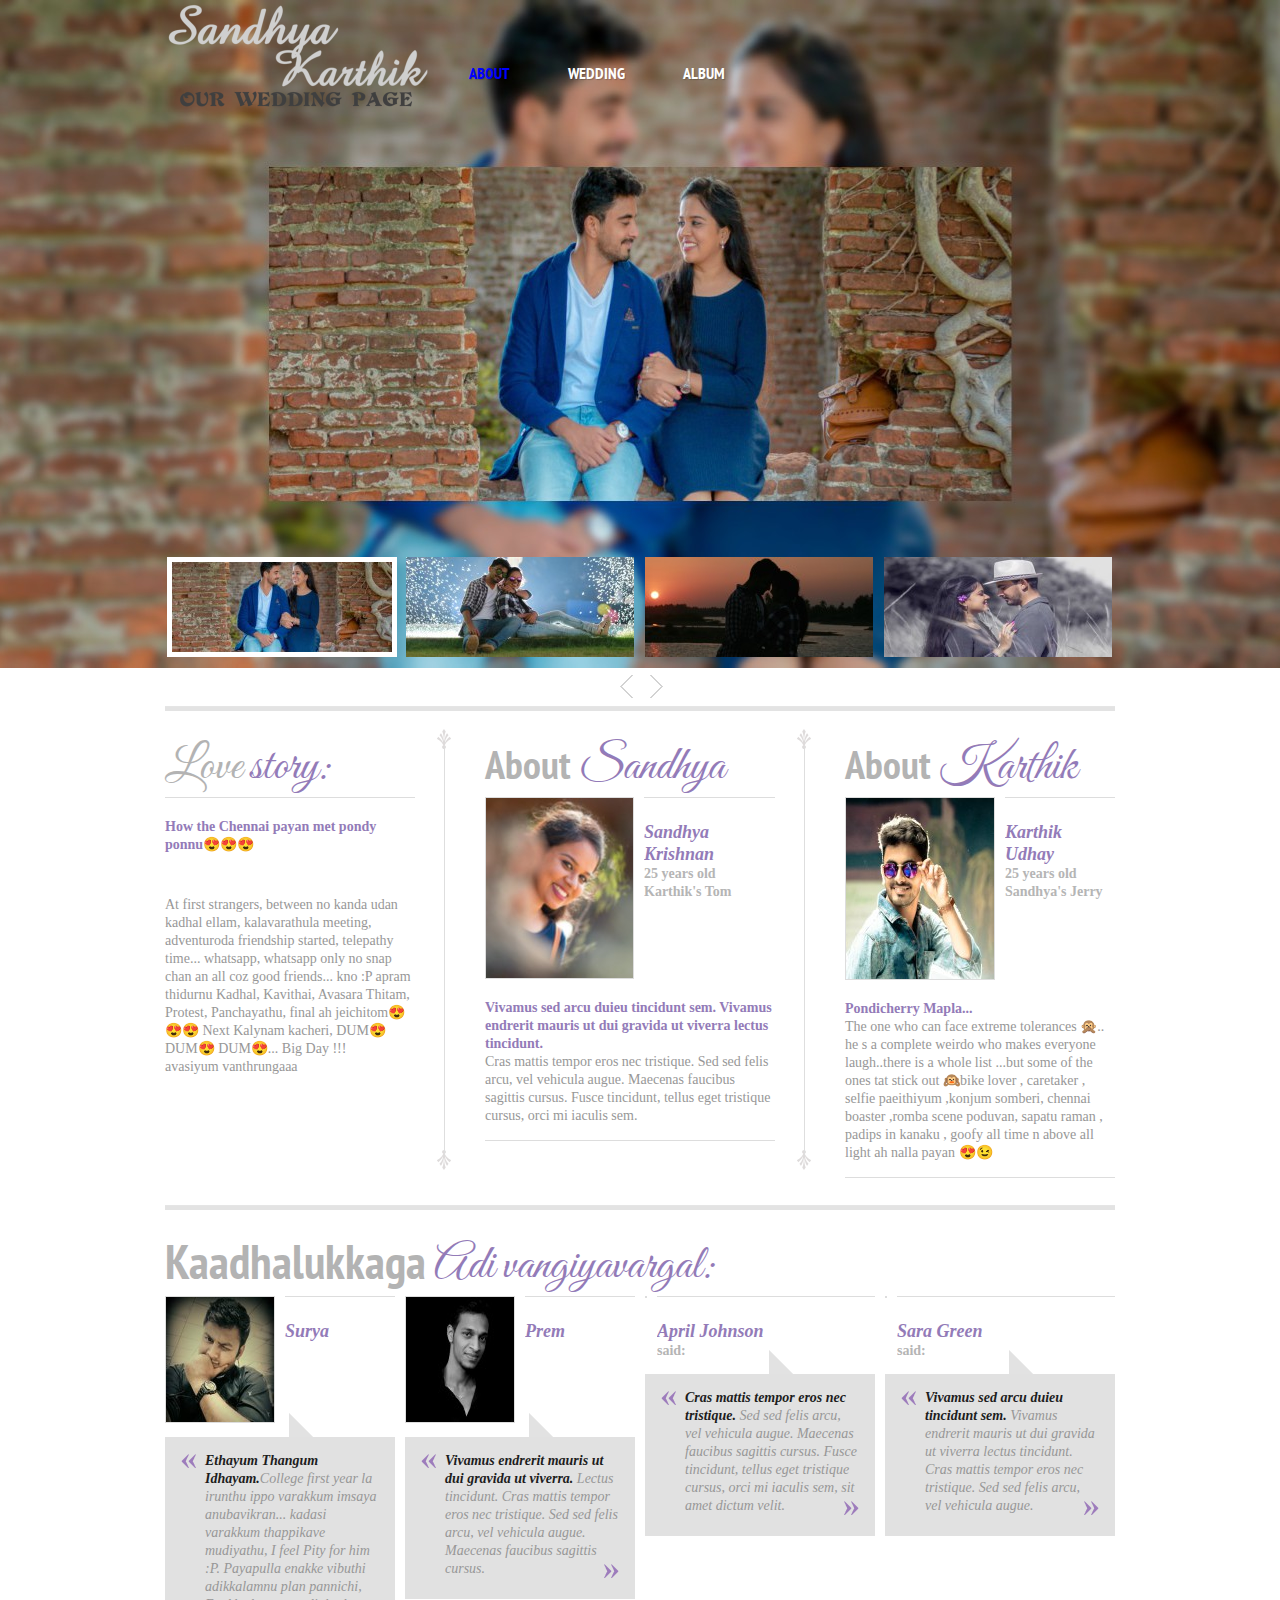
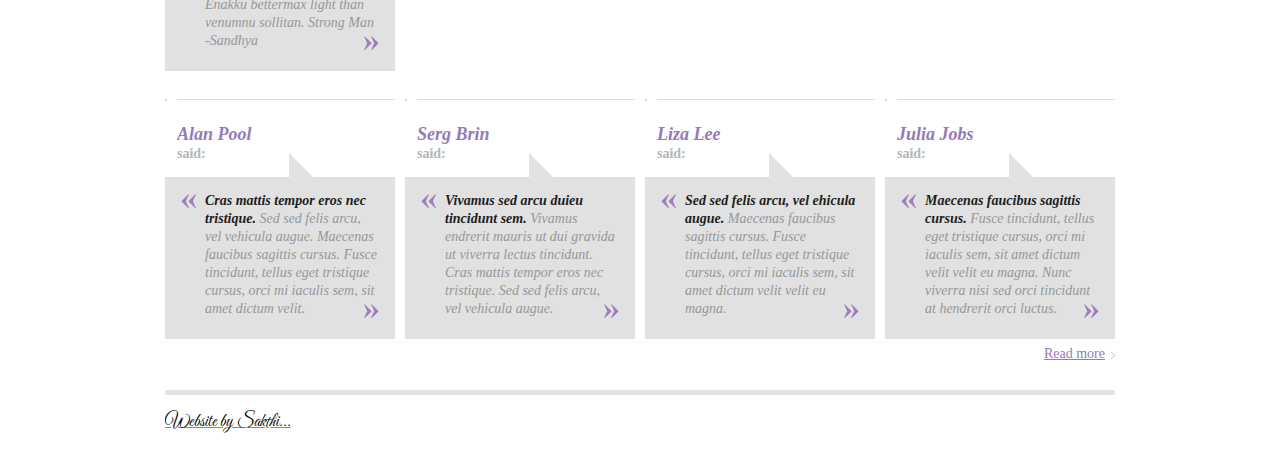
==== index.html @ d84c5e13 "lets begin for lovely fun" ====
<!DOCTYPE html>
<html lang="en">
<head>
<title>Karthik&amp;Sandhya</title>
<meta charset="utf-8">
<link rel="stylesheet" type="text/css" media="screen" href="css/reset.css">
<link rel="stylesheet" type="text/css" media="screen" href="css/grid_24.css">
<link rel="stylesheet" type="text/css" media="screen" href="css/style.css">
<link rel="stylesheet" type="text/css" media="screen" href="css/slider.css">
<link href='http://fonts.googleapis.com/css?family=PT+Sans+Narrow:400,700' rel='stylesheet' type='text/css'>
<link href='http://fonts.googleapis.com/css?family=Great+Vibes' rel='stylesheet' type='text/css'>
<script src="js/jquery-1.7.min.js"></script>
<script src="js/jquery.easing.1.3.js"></script>
<script src="js/tms-0.4.1.js"></script>
<script>
$(document).ready(function(){				   	
	$('.slider')._TMS({
		show:0,
		pauseOnHover:true,
		prevBu:'.prev',
		nextBu:'.next',
		playBu:false,
		duration:800,
		preset:'fade',
		pagination:'.pags',
		pagNums:false,
		slideshow:7000,
		numStatus:false,
		banners:false,
		waitBannerAnimation:false,
		progressBar:false
	})		
});

$("#getting-started")
  .countdown("2017/01/01", function(event) {
    $(this).text(
      event.strftime('%D days %H:%M:%S')
    );
});


</script>
<!--[if lt IE 9]>
<script src="js/html5.js"></script>
<link rel="stylesheet" type="text/css" media="screen" href="css/ie.css">
<![endif]-->
</head>
<body>
<header>
  <h1><a href="index.html"><img src="images/logo.png" alt=""></a></h1>
  <nav>
    <ul class="menu">
      <li class="current"><a href="index.html">about</a></li>
      <li><a href="wedding.html">wedding</a></li>
      <li><a href="album.html">album</a></li>
    </ul>
  </nav>
</header>
<div id="slide">
  <div class="slider">
    <ul class="items">
      <li><img src="images/slide-1.jpg" alt=""></li>
      <li><img src="images/slide-2.jpg" alt=""></li>
      <li><img src="images/slide-3.jpg" alt=""></li>
      <li><img src="images/slide-4.jpg" alt=""></li>
    </ul>
  </div>
  <ul class="pags">
    <li><a href="#"><img src="images/slide-1-small.jpg" alt=""><span></span></a></li>
    <li><a href="#"><img src="images/slide-2-small.jpg" alt=""><span></span></a></li>
    <li><a href="#"><img src="images/slide-3-small.jpg" alt=""><span></span></a></li>
    <li><a href="#"><img src="images/slide-4-small.jpg" alt=""><span></span></a></li>
  </ul>
  <a href="#" class="prev">&nbsp;</a><a href="#" class="next">&nbsp;</a> </div>
<!--==============================content================================-->
<section id="content">
  <div class="container_24">
    <div class="grid_7">
      <div class="top-1 right-1">
        <h2 class="h2-border">Love <span>story:</span></h2>
        <p class="text-3 top-4">How the Chennai payan met pondy ponnu😍😍😍</p><br>
<p class="p1 top-2">At first strangers, between no kanda udan kadhal ellam, kalavarathula meeting, adventuroda friendship started, 
telepathy time... whatsapp, whatsapp only no snap chan an all coz good friends... kno :P
apram thidurnu Kadhal, Kavithai, Avasara Thitam, Protest, Panchayathu, final ah jeichitom😍😍😍
Next Kalynam kacheri, DUM😍 DUM😍 DUM😍... Big Day !!!  <br> avasiyum vanthrungaaa</p>
    </div>
    </div>
    <div class="grid_1">
      <div class="line-2">&nbsp;</div>
    </div>
    <div class="grid_8">
      <div class="top-1 right-1">
        <h3><strong>About</strong> Sandhya</h3>
        <div class="box-1"> <img src="images/page1-img1.jpg" alt="" class="img-border img-indent">
          <div class="extra-wrap">
            <p class="text-1">Sandhya Krishnan</p>
            <p class="text-2">25 years old<br>
              Karthik's Tom</p>
          </div>
        </div>
        <p class="text-3 top-4">Vivamus sed arcu duieu tincidunt sem. Vivamus endrerit mauris ut dui gravida ut viverra lectus tincidunt. </p>
        <p class="p-border">Cras mattis tempor eros nec tristique. Sed sed felis arcu, vel vehicula augue. Maecenas faucibus sagittis cursus. Fusce tincidunt, tellus eget tristique cursus, orci mi iaculis sem.</p>
        </div>
    </div>
    <div class="grid_1">
      <div class="line-2">&nbsp;</div>
    </div>
    <div class="grid_7">
      <div class="top-1">
        <h3><strong>About</strong> Karthik</h3>
        <div class="box-1"> <img src="images/page1-img2.jpg" alt="" class="img-border img-indent">
          <div class="extra-wrap">
            <p class="text-1">Karthik Udhay</p>
            <p class="text-2">25 years old<br>
              Sandhya's Jerry</p>
          </div>
        </div>
        <p class="text-3 top-4">Pondicherry Mapla...</p>
        <p class="p-border">The one who can face extreme tolerances  🙊.. he s a complete weirdo who makes everyone laugh..there is a whole list ...but some of the ones tat stick out 🙉bike lover , caretaker , selfie paeithiyum ,konjum somberi, chennai boaster ,romba scene poduvan, sapatu raman , padips in kanaku , goofy all time n above all light ah nalla payan 😍😉</p>
        </div>
    </div>
    <div class="clear"></div>
  </div>
</section>
<section id="content">
  <div class="container_24">
    <div class="grid_24">
      <div class="top-1">
        <h4><strong>Kaadhalukkaga</strong> Adi vangiyavargal:</h4>
        <div class="box-4 wrap">
          <div class="fleft">
            <div class="box-1"> <img src="images/page5-img1.jpg" alt="" class="img-border img-indent">
              <div class="extra-wrap">
                <p class="text-1">Surya</p>
              </div>
            </div>
            <div class="comments-4">
              <div class="comments-corner"></div>
              <div class="comment-1">
                <div class="comment-2">
                  <p class="text-4"><strong class="clr-1">Ethayum Thangum Idhayam.</strong>College first year la irunthu ippo varakkum imsaya anubavikran... kadasi varakkum thappikave mudiyathu, I feel Pity for him :P. Payapulla enakke vibuthi adikkalamnu plan pannichi, Enakku bettermax light than venumnu sollitan. Strong Man<br>-Sandhya</p>
                </div>
              </div>
            </div>
          </div>
          <div class="fleft">
            <div class="box-1"> <img src="images/page5-img2.jpg" alt="" class="img-border img-indent">
              <div class="extra-wrap">
                <p class="text-1">Prem</p>
              </div>
            </div>
            <div class="comments-4">
              <div class="comments-corner"></div>
              <div class="comment-1">
                <div class="comment-2">
                  <p class="text-4"><strong class="clr-1">Vivamus endrerit mauris ut dui gravida ut viverra.</strong> Lectus tincidunt. Cras mattis tempor eros nec tristique. Sed sed felis arcu, vel vehicula augue. Maecenas faucibus sagittis cursus. </p>
                </div>
              </div>
            </div>
          </div>
          <div class="fleft">
            <div class="box-1"> <img src="images/page5-img3.jpg" alt="" class="img-border img-indent">
              <div class="extra-wrap">
                <p class="text-1">April Johnson</p>
                <p class="text-2">said:</p>
              </div>
            </div>
            <div class="comments-4">
              <div class="comments-corner"></div>
              <div class="comment-1">
                <div class="comment-2">
                  <p class="text-4"><strong class="clr-1">Cras mattis tempor eros nec tristique.</strong> Sed sed felis arcu, vel vehicula augue. Maecenas faucibus sagittis cursus. Fusce tincidunt, tellus eget tristique cursus, orci mi iaculis sem, sit amet dictum velit.</p>
                </div>
              </div>
            </div>
          </div>
          <div class="fleft last">
            <div class="box-1"> <img src="images/page5-img4.jpg" alt="" class="img-border img-indent">
              <div class="extra-wrap">
                <p class="text-1">Sara Green</p>
                <p class="text-2">said:</p>
              </div>
            </div>
            <div class="comments-4">
              <div class="comments-corner"></div>
              <div class="comment-1">
                <div class="comment-2">
                  <p class="text-4"><strong class="clr-1">Vivamus sed arcu duieu tincidunt sem.</strong> Vivamus endrerit mauris ut dui gravida ut viverra lectus tincidunt. Cras mattis tempor eros nec tristique. Sed sed felis arcu, vel vehicula augue. </p>
                </div>
              </div>
            </div>
          </div>
        </div>
        <div class="box-4 wrap top-8">
          <div class="fleft">
            <div class="box-1"> <img src="images/page5-img5.jpg" alt="" class="img-border img-indent">
              <div class="extra-wrap">
                <p class="text-1">Alan Pool</p>
                <p class="text-2">said:</p>
              </div>
            </div>
            <div class="comments-4">
              <div class="comments-corner"></div>
              <div class="comment-1">
                <div class="comment-2">
                  <p class="text-4"><strong class="clr-1">Cras mattis tempor eros nec tristique.</strong> Sed sed felis arcu, vel vehicula augue. Maecenas faucibus sagittis cursus. Fusce tincidunt, tellus eget tristique cursus, orci mi iaculis sem, sit amet dictum velit.</p>
                </div>
              </div>
            </div>
          </div>
          <div class="fleft">
            <div class="box-1"> <img src="images/page5-img6.jpg" alt="" class="img-border img-indent">
              <div class="extra-wrap">
                <p class="text-1">Serg Brin</p>
                <p class="text-2">said:</p>
              </div>
            </div>
            <div class="comments-4">
              <div class="comments-corner"></div>
              <div class="comment-1">
                <div class="comment-2">
                  <p class="text-4"><strong class="clr-1">Vivamus sed arcu duieu tincidunt sem.</strong> Vivamus endrerit mauris ut dui gravida ut viverra lectus tincidunt. Cras mattis tempor eros nec tristique. Sed sed felis arcu, vel vehicula augue. </p>
                </div>
              </div>
            </div>
          </div>
          <div class="fleft">
            <div class="box-1"> <img src="images/page5-img7.jpg" alt="" class="img-border img-indent">
              <div class="extra-wrap">
                <p class="text-1">Liza Lee</p>
                <p class="text-2">said:</p>
              </div>
            </div>
            <div class="comments-4">
              <div class="comments-corner"></div>
              <div class="comment-1">
                <div class="comment-2">
                  <p class="text-4"><strong class="clr-1">Sed sed felis arcu, vel ehicula augue.</strong> Maecenas faucibus sagittis cursus. Fusce tincidunt, tellus eget tristique cursus, orci mi iaculis sem, sit amet dictum velit velit eu magna.</p>
                </div>
              </div>
            </div>
          </div>
          <div class="fleft last">
            <div class="box-1"> <img src="images/page5-img8.jpg" alt="" class="img-border img-indent">
              <div class="extra-wrap">
                <p class="text-1">Julia Jobs</p>
                <p class="text-2">said:</p>
              </div>
            </div>
            <div class="comments-4">
              <div class="comments-corner"></div>
              <div class="comment-1">
                <div class="comment-2">
                  <p class="text-4"><strong class="clr-1">Maecenas faucibus sagittis cursus.</strong> Fusce tincidunt, tellus eget tristique cursus, orci mi iaculis sem, sit amet dictum velit velit eu magna. Nunc viverra nisi sed orci tincidunt at hendrerit orci luctus. </p>
                </div>
              </div>
            </div>
          </div>
          <a href="#" class="link-1">Read more</a> </div>
      </div>
    </div>
    <div class="clear"></div>
  </div>
</section>
<!--==============================footer=================================-->
<footer> 
    <a target="_blank" href="https://www.facebook.com/SakthivelDhanajeyan" class="link"><div style="padding: 0px;font-family: 'Great Vibes', cursive;font-size:18px;color:black;font-weight:normal;"> Website by Sakthi...</div></a>
</footer>
</body>
</html>
---- css/grid_24.css ----
.container_24 {
	margin:0 auto;
	width:960px;
}
.grid_1, .grid_2, .grid_3, .grid_4, .grid_5, .grid_6, .grid_7, .grid_8, .grid_9, .grid_10, .grid_11, .grid_12, .grid_13, .grid_14, .grid_15, .grid_16, .grid_17, .grid_18, .grid_19, .grid_20, .grid_21, .grid_22, .grid_23, .grid_24 {
	display:inline;
	float:left;
	position:relative;
	margin-left:5px;
	margin-right:5px
}
.alpha {
	margin-left:0
}
.omega {
	margin-right:0
}
.container_24 .grid_1 {
	width:30px
}
.container_24 .grid_2 {
	width:70px
}
.container_24 .grid_3 {
	width:110px
}
.container_24 .grid_4 {
	width:150px
}
.container_24 .grid_5 {
	width:190px
}
.container_24 .grid_6 {
	width:230px
}
.container_24 .grid_7 {
	width:270px
}
.container_24 .grid_8 {
	width:310px
}
.container_24 .grid_9 {
	width:350px
}
.container_24 .grid_10 {
	width:390px
}
.container_24 .grid_11 {
	width:430px
}
.container_24 .grid_12 {
	width:470px
}
.container_24 .grid_13 {
	width:510px
}
.container_24 .grid_14 {
	width:550px
}
.container_24 .grid_15 {
	width:590px
}
.container_24 .grid_16 {
	width:630px
}
.container_24 .grid_17 {
	width:670px
}
.container_24 .grid_18 {
	width:710px
}
.container_24 .grid_19 {
	width:750px
}
.container_24 .grid_20 {
	width:790px
}
.container_24 .grid_21 {
	width:830px
}
.container_24 .grid_22 {
	width:870px
}
.container_24 .grid_23 {
	width:910px
}
.container_24 .grid_24 {
	width:950px
}
.container_24 .prefix_1 {
	padding-left:40px
}
.container_24 .prefix_2 {
	padding-left:80px
}
.container_24 .prefix_3 {
	padding-left:120px
}
.container_24 .prefix_4 {
	padding-left:160px
}
.container_24 .prefix_5 {
	padding-left:200px
}
.container_24 .prefix_6 {
	padding-left:240px;
}
.container_24 .prefix_7 {
	padding-left:280px
}
.container_24 .prefix_8 {
	padding-left:320px
}
.container_24 .prefix_9 {
	padding-left:360px
}
.container_24 .prefix_10 {
	padding-left:400px
}
.container_24 .prefix_11 {
	padding-left:440px
}
.container_24 .prefix_12 {
	padding-left:480px
}
.container_24 .prefix_13 {
	padding-left:520px
}
.container_24 .prefix_14 {
	padding-left:560px
}
.container_24 .prefix_15 {
	padding-left:600px
}
.container_24 .prefix_16 {
	padding-left:640px
}
.container_24 .prefix_17 {
	padding-left:680px
}
.container_24 .prefix_18 {
	padding-left:720px
}
.container_24 .prefix_19 {
	padding-left:760px
}
.container_24 .prefix_20 {
	padding-left:800px
}
.container_24 .prefix_21 {
	padding-left:840px
}
.container_24 .prefix_22 {
	padding-left:880px
}
.container_24 .prefix_23 {
	padding-left:920px
}
.container_24 .suffix_1 {
	padding-right:40px
}
.container_24 .suffix_2 {
	padding-right:80px
}
.container_24 .suffix_3 {
	padding-right:120px
}
.container_24 .suffix_4 {
	padding-right:160px
}
.container_24 .suffix_5 {
	padding-right:200px
}
.container_24 .suffix_6 {
	padding-right:240px
}
.container_24 .suffix_7 {
	padding-right:280px
}
.container_24 .suffix_8 {
	padding-right:320px
}
.container_24 .suffix_9 {
	padding-right:360px
}
.container_24 .suffix_10 {
	padding-right:400px
}
.container_24 .suffix_11 {
	padding-right:440px
}
.container_24 .suffix_12 {
	padding-right:480px
}
.container_24 .suffix_13 {
	padding-right:520px
}
.container_24 .suffix_14 {
	padding-right:560px
}
.container_24 .suffix_15 {
	padding-right:600px
}
.container_24 .suffix_16 {
	padding-right:640px
}
.container_24 .suffix_17 {
	padding-right:680px
}
.container_24 .suffix_18 {
	padding-right:720px
}
.container_24 .suffix_19 {
	padding-right:760px
}
.container_24 .suffix_20 {
	padding-right:800px
}
.container_24 .suffix_21 {
	padding-right:840px
}
.container_24 .suffix_22 {
	padding-right:880px
}
.container_24 .suffix_23 {
	padding-right:920px
}
.container_24 .push_1 {
	left:40px
}
.container_24 .push_2 {
	left:80px
}
.container_24 .push_3 {
	left:120px
}
.container_24 .push_4 {
	left:160px
}
.container_24 .push_5 {
	left:200px
}
.container_24 .push_6 {
	left:240px
}
.container_24 .push_7 {
	left:280px
}
.container_24 .push_8 {
	left:320px
}
.container_24 .push_9 {
	left:360px
}
.container_24 .push_10 {
	left:400px
}
.container_24 .push_11 {
	left:440px
}
.container_24 .push_12 {
	left:480px
}
.container_24 .push_13 {
	left:520px
}
.container_24 .push_14 {
	left:560px
}
.container_24 .push_15 {
	left:600px
}
.container_24 .push_16 {
	left:640px
}
.container_24 .push_17 {
	left:680px
}
.container_24 .push_18 {
	left:720px
}
.container_24 .push_19 {
	left:760px
}
.container_24 .push_20 {
	left:800px
}
.container_24 .push_21 {
	left:840px
}
.container_24 .push_22 {
	left:880px
}
.container_24 .push_23 {
	left:920px
}
.container_24 .pull_1 {
	left:-40px
}
.container_24 .pull_2 {
	left:-80px
}
.container_24 .pull_3 {
	left:-120px
}
.container_24 .pull_4 {
	left:-160px
}
.container_24 .pull_5 {
	left:-200px
}
.container_24 .pull_6 {
	left:-240px
}
.container_24 .pull_7 {
	left:-280px
}
.container_24 .pull_8 {
	left:-320px
}
.container_24 .pull_9 {
	left:-360px
}
.container_24 .pull_10 {
	left:-400px
}
.container_24 .pull_11 {
	left:-440px
}
.container_24 .pull_12 {
	left:-480px
}
.container_24 .pull_13 {
	left:-520px
}
.container_24 .pull_14 {
	left:-560px
}
.container_24 .pull_15 {
	left:-600px
}
.container_24 .pull_16 {
	left:-640px
}
.container_24 .pull_17 {
	left:-680px
}
.container_24 .pull_18 {
	left:-720px
}
.container_24 .pull_19 {
	left:-760px
}
.container_24 .pull_20 {
	left:-800px
}
.container_24 .pull_21 {
	left:-840px
}
.container_24 .pull_22 {
	left:-880px
}
.container_24 .pull_23 {
	left:-920px
}
.clear {
	clear:both;
	display:block;
	overflow:hidden;
	height:0;
}
.clearfix:after {
	clear:both;
	content:' ';
	display:block;
	font-size:0;
	line-height:0;
	visibility:hidden;
	width:0;
	height:0
}
.clearfix {
	display:inline-block
}
* html .clearfix {
	height:1%
}
.clearfix {
	display:block
}
---- css/style.css ----
/* Global properties ======================================================== */
html, body {
	width:100%;
	padding:0;
	margin:0;
}
body {
	font: 14px/18px "Times New Roman", Times, serif;
	color:#979797;
	min-width:1020px;
	background: #fff;
}
.ic {
	border:0;
	float:right;
	background:#fff;
	color:#f00;
	width:50%;
	line-height:10px;
	font-size:10px;
	margin:-220% 0 0 0;
	overflow:hidden;
	padding:0
}
.sub-pages {
	background:url(../images/sub-pages-bg.jpg) center 0 no-repeat #fff;
	min-height:122px;
	margin-bottom:38px;
}
/***********************************************************************/
a {
	text-decoration:none;
	cursor:pointer;
	text-decoration:none;
}
a:hover {
	text-decoration:none;
}
.button-1 {
	background:#91abb5;
	color:#fff;
	font-size:12px;
	line-height:15px;
	font-weight:bold;
	padding:6px 21px 9px 21px;
	display:inline-block;
	border-radius:6px;
}
.button-1:hover {
	background:#b92103;
}
.button-2 {
	background:#b92103;
	color:#fff;
	font-family: 'Muli', sans-serif;
	font-size:14px;
	line-height:18px;
	text-transform:uppercase;
	padding:6px 15px 6px 15px;
	display:inline-block;
	border-radius:6px;
}
.button-2:hover {
	background:#91abb5;
}
.link {
	color:#937bb8;
	text-decoration:underline;
}
.link:hover {
	text-decoration:none;
}
.link-1 {
	font-size:14px;
	line-height:18px;
	color:#937bb8;
	text-decoration:underline;
	display:inline-block;
	float:right;
	background:url(../images/link-1.gif) right 7px no-repeat;
	padding-right:10px;
	margin-top:6px;
}
.link-1:hover {
	text-decoration:none;
}
.clr-1 {
	color:#1d1d1d;
}
.clr-2 {
	color:#b5b5b5;
}
.text-1 {
	font-weight:bold;
	font-style:italic;
	color:#937bb8;
	font-size:18px;
	line-height:22px;
}
.text-2 {
	font-weight:bold;
	color:#b5b5b5;
}
.text-3 {
	font-weight:bold;
	color:#937bb8;
}
.text-4 {
	font-style:italic;
}
.text-5 {
	font-weight:bold;
	color:#1b1a1a;
	font-size:10px;
	line-height:16px;
	text-transform:uppercase;
}
h2 {
	font-family: 'Great Vibes', cursive;
	font-size:48px;
	line-height:60px;
	color:#b3b3b3;
	font-weight:normal;
}
h2 span {
	color:#937bb8;
}
.h2-border {
	border-bottom:#dddddd 1px solid;
}
h3 {
	font-family: 'Great Vibes', cursive;
	font-size:48px;
	line-height:60px;
	color:#937bb8;
	font-weight:normal;
}
h3 strong {
	font-family: 'PT Sans Narrow', sans-serif;
	font-size:40px;
	line-height:54px;
	font-weight:bold;
	color:#b3b3b3;
}
h4 {
	font-family: 'Great Vibes', cursive;
	font-size:48px;
	line-height:60px;
	color:#937bb8;
	font-weight:normal;
}
h4 strong {
	font-family: 'PT Sans Narrow', sans-serif;
	font-size:48px;
	line-height:60px;
	font-weight:bold;
	color:#b3b3b3;
	margin-top:-5px;
	display:inline-block;
}
.h4-border {
	border-bottom:#dddddd 1px solid;
}
ul {
	margin:0;
	padding:0;
	list-style-image:none;
}
ul.list-1 li {
	padding:0px 0 10px 15px;
	line-height:18px;
	background:url(../images/marker-1.gif) 0 6px no-repeat;
}
ul.list-1 li a {
	font-size:14px;
	color:#937bb8;
	line-height:18px;
	text-decoration:underline;
}
ul.list-1 li a:hover {
	text-decoration:none;
}
/******************************************************************/
.clear {
	clear:both;
	line-height:0;
	font-size:0;
	width:100%;
}
.wrapper {
	width:100%;
	overflow:hidden;
	position:relative
}
.wrap {
	overflow:hidden;
	position:relative
}
.extra-wrap {
	overflow:hidden;
}
.fleft {
	float:left;
}
.fright {
	float:right;
}
.img-indent {
	float:left;
	margin:0px 10px 0px 0;
}
.line-height {
	line-height:18px;
}
.last {
	margin-right:0px !important;
	padding-right:0px !important;
}
.top-1 {
	margin-top:31px;
}
.top-2 {
	margin-top:24px;
}
.top-3 {
	margin-top:14px;
}
.top-4 {
	margin-top:20px;
}
.top-5 {
	margin-top:8px;
}
.top-6 {
	margin-top:12px;
}
.top-7 {
	margin-top:24px;
}
.top-8 {
	margin-top:28px;
}
.left-1 {
	margin-left:13px;
}
.right-1 {
	margin-right:20px;
}
.bot-0 {
	padding-bottom:0 !important;
	margin-bottom:0 !important;
}
.pad-0 {
	padding:0px 0px 0px 0px;
}
.p1 {
	padding-bottom:18px;
}
/*********************************header*************************************/
header {
	width:1020px;
	margin:0 auto;
	position:absolute;
	top:0;
	left:50%;
	margin-left:-510px;
}
h1 {
	display:inline-block;
	z-index:1111;
	margin:0 17px 0 34px;
	position:relative;
	float:left;
}
nav {
	display:inline-block;
	z-index:1111;
	position:relative;
	float:left;
}
ul.menu {
	margin:0px 0px 0px 0px;
	display:inline-block;
}
ul.menu li {
	float:left;
	line-height:24px;
	margin:0px 13px 0px 0px;
}
ul.menu li:hover, ul.menu li.current {
	background:transparent;
}
ul.menu li a {
	font-size:16px;
	line-height:24px;
	color:#fff;
	font-family: 'PT Sans Narrow', sans-serif;
	font-weight:bold;
	display:inline-block;
	text-transform:uppercase;
	text-shadow: 1px 1px 1px rgba(0, 0, 0, 0.2);
	padding:61px 22px 13px 23px;
}
ul.menu li a:hover, ul.menu li.current a {
	color:blue;
}
/*********************************content*************************************/
#content {
	width:960px;
	margin:0 auto;
	padding:0px 0px 27px 0;
	background:url(../images/line.gif) center 0 no-repeat;
}
.img-border {
	border:#dddddd 1px solid;
}
.p-border {
	border-bottom:#dddddd 1px solid;
	padding-bottom:15px;
}
.line-2 {
	margin:23px 0 0 -8px;
	background:url(../images/line-2.png) 0 0 no-repeat;
	width:14px;
	height:441px;
}
.line-3 {
	margin:28px 0 0 -8px;
	background:url(../images/line-3.png) 0 0 no-repeat;
	width:14px;
	height:461px;
}
.line-4 {
	margin:28px 0 0 -8px;
	background:url(../images/line-4.png) 0 0 no-repeat;
	width:14px;
	height:499px;
}
.line-5 {
	margin:28px 0 0 -18px;
	background:url(../images/line-5.png) 0 0 no-repeat;
	width:14px;
	height:324px;
}
.box-1 {
	overflow:hidden;
}
.box-1 .extra-wrap {
	border-top:#dddddd 1px solid;
	padding-top:23px;
}
.comments {
	background:#e1e1e1;
	position:relative;
	margin-top:14px;
	padding:18px 12px 27px 16px;
}
.comments .comments-corner {
	position:absolute;
	background:url(../images/comments-corner.png) 0 0 no-repeat;
	width:26px;
	height:24px;
	top:-24px;
	left:164px;
}
.comments .comment-1 {
	background:url(../images/comment-1.png) 0 0 no-repeat;
	padding-left:24px;
}
.comments .comment-2 {
	background:url(../images/comment-2.png) right bottom no-repeat;
}
.comments-2 {
	background:#e1e1e1;
	position:relative;
	margin-top:10px;
	padding:18px 16px 16px 24px;
	width:190px;
	color:#b5b5b5;
}
.comments-2 .comments-corner {
	position:absolute;
	background:url(../images/comments-corner-2.png) 0 0 no-repeat;
	width:24px;
	height:26px;
	bottom:-26px;
	left:123px;
}
.comments-2 i {
	margin-left:20px;
}
.comments-2 .comment-1 {
	background:url(../images/comment-1.png) 0 0 no-repeat;
}
.comments-2 .comment-2 {
	background:url(../images/comment-2.png) right bottom no-repeat;
}
.comments-2-name {
	text-align:right;
	margin:5px 20px 0 0;
}
.box-2 {
	float:left;
	width:190px;
	margin-right:10px;
}
.box-2 p {
	padding-right:15px;
}
.lists {
	overflow:hidden;
	margin-top:19px;
}
.lists ul.list-1 {
	float:left;
	width:190px;
	margin-right:50px;
}
.box-3 .fleft {
	float:left;
	margin-right:10px;
}
.comments-3 {
	background:#e1e1e1;
	position:relative;
	padding:24px 16px 25px 24px;
	width:190px;
	color:#b5b5b5;
}
.comments-3 .comments-corner {
	position:absolute;
	background:url(../images/comments-corner-3.png) 0 0 no-repeat;
	width:22px;
	height:22px;
	bottom:-22px;
	left:94px;
}
.comments-3 i {
	margin-left:20px;
}
.comments-3 .comment-1 {
	background:url(../images/comment-1.png) 0 0 no-repeat;
}
.comments-3 .comment-2 {
	background:url(../images/comment-2.png) right bottom no-repeat;
}
.comments-3-name {
	text-align:right;
	margin:5px 0px 0 0;
}
.box-4 .fleft {
	float:left;
	margin-right:10px;
	width:230px;
}
.comments-4 {
	background:#e1e1e1;
	position:relative;
	margin-top:14px;
	padding:15px 16px 21px 16px;
}
.comments-4 .comments-corner {
	position:absolute;
	background:url(../images/comments-corner.png) 0 0 no-repeat;
	width:26px;
	height:24px;
	top:-24px;
	left:124px;
}
.comments-4 .comment-1 {
	background:url(../images/comment-1.png) 0 2px no-repeat;
	padding-left:24px;
}
.comments-4 .comment-2 {
	background:url(../images/comment-2.png) right bottom no-repeat;
}
/****************************footer************************/
footer {
	width:950px;
	overflow:hidden;
	margin:0 auto;
	padding:23px 0px 20px 0;
	background:url(../images/line.gif) center 0 no-repeat;
	font-family:Tahoma, Geneva, sans-serif;
	font-size:12px;
}
footer p {
	float:left;
	width:320px;
	padding-top:3px;
}
.soc-icons {
	overflow:hidden;
	float:right;
}
.soc-icons a {
	display:inline-block;
	float:left;
}
.soc-icons a:hover img {
	opacity:0.7;
}
/**********************form**********************/
dl.adr {
	margin-top:22px;
}
dl.adr dt {
}
dl.adr dd.line-height {
	margin:7px 0 6px 0;
}
dl.adr dd span {
	width:62px;
	text-align:right;
	display:block;
	float:left;
	margin-right:12px;
}
dl.adr dd strong {
	font-weight:normal;
}
dl.adr dd {
	white-space:nowrap;
	color:#292929;
}
dl.adr dd a {
}
dl.adr dd a:hover {
}
#form {
	margin: 19px 0 0px 0px;
	width:630px;
}
#form input {
	border:#e4e4e4 1px solid;
	background:#e4e4e4;
	font-size:14px;
	font-family:"Times New Roman", Times, serif;
	color:#292929;
	padding:3px 10px 5px 10px;
	outline: medium none;
	width:536px;
	height:17px;
	float:left;
}
#form textarea {
	border:#e4e4e4 1px solid;
	background:#e4e4e4;
	font-size:14px;
	font-family:"Times New Roman", Times, serif;
	color:#292929;
	height:127px;
	outline: medium none;
	overflow: auto;
	padding: 3px 0px 0px 10px;
	width: 546px;
	resize:none;
	margin:0px 0 0 0;
	float:left;
}
#form label {
	position:relative;
	display: block;
	min-height:36px;
}
.btns {
	text-align:right;
	overflow:hidden;
	width:630px;
}
.btns a {
	display:inline-block;
	margin:7px 0px 0 22px;
}
#form label strong {
	float:left;
	text-align:right;
	display:block;
	padding-top:5px;
	line-height:18px;
	width:58px;
	font-weight:normal;
	margin-right:12px;
	white-space:nowrap;
	color:#b5b5b5;
}
---- css/slider.css ----
/*--------- slider ---------*/
#slide {
	width:100%;
	height:706px;
	overflow:hidden;
	z-index:777;
	margin:0 auto;
	position: relative;
	background:#fff;
}
.slider {
	width:1680px;
	height:668px;
	overflow:hidden;
	position:relative;
	left:50%;
	margin-left:-840px;
}
.items {
	display:none;
}
.pagination {
	position:absolute;
	bottom:49px;
	left:50%;
	margin-left:-473px;
	display:inline-block;
	z-index:10;
}
.pagination li {
	float:left;
	margin-right:11px;
	position:relative;
}
.pagination a {
	display:inline-block;
}
.pagination li span {
	position:absolute;
	border:#fff 5px solid;
	top:0;
	left:0;
	width:220px;
	height:90px;
	display:none;
	z-index:999;
}
.pagination li.current span, .pagination li:hover span {
	display:block;
}
.next {
	position:absolute;
	bottom:8px;
	right:50%;
	margin-right:-23px;
	width:13px;
	height:23px;
	background:url(../images/next.gif) 0 0 no-repeat;
	display:block;
	z-index:999;
}
.prev {
	position:absolute;
	bottom:8px;
	left:50%;
	margin-left:-20px;
	width:13px;
	height:23px;
	background:url(../images/prev.gif) 0 0 no-repeat;
	display:block;
	z-index:999;
}
.next:hover, .prev:hover {
	background-position:0 bottom;
}
---- css/ie.css ----
*+html {
	overflow:auto;
}
.soc-icons a:hover img {
	filter:alpha(opacity=70);
	background:#fff;
}
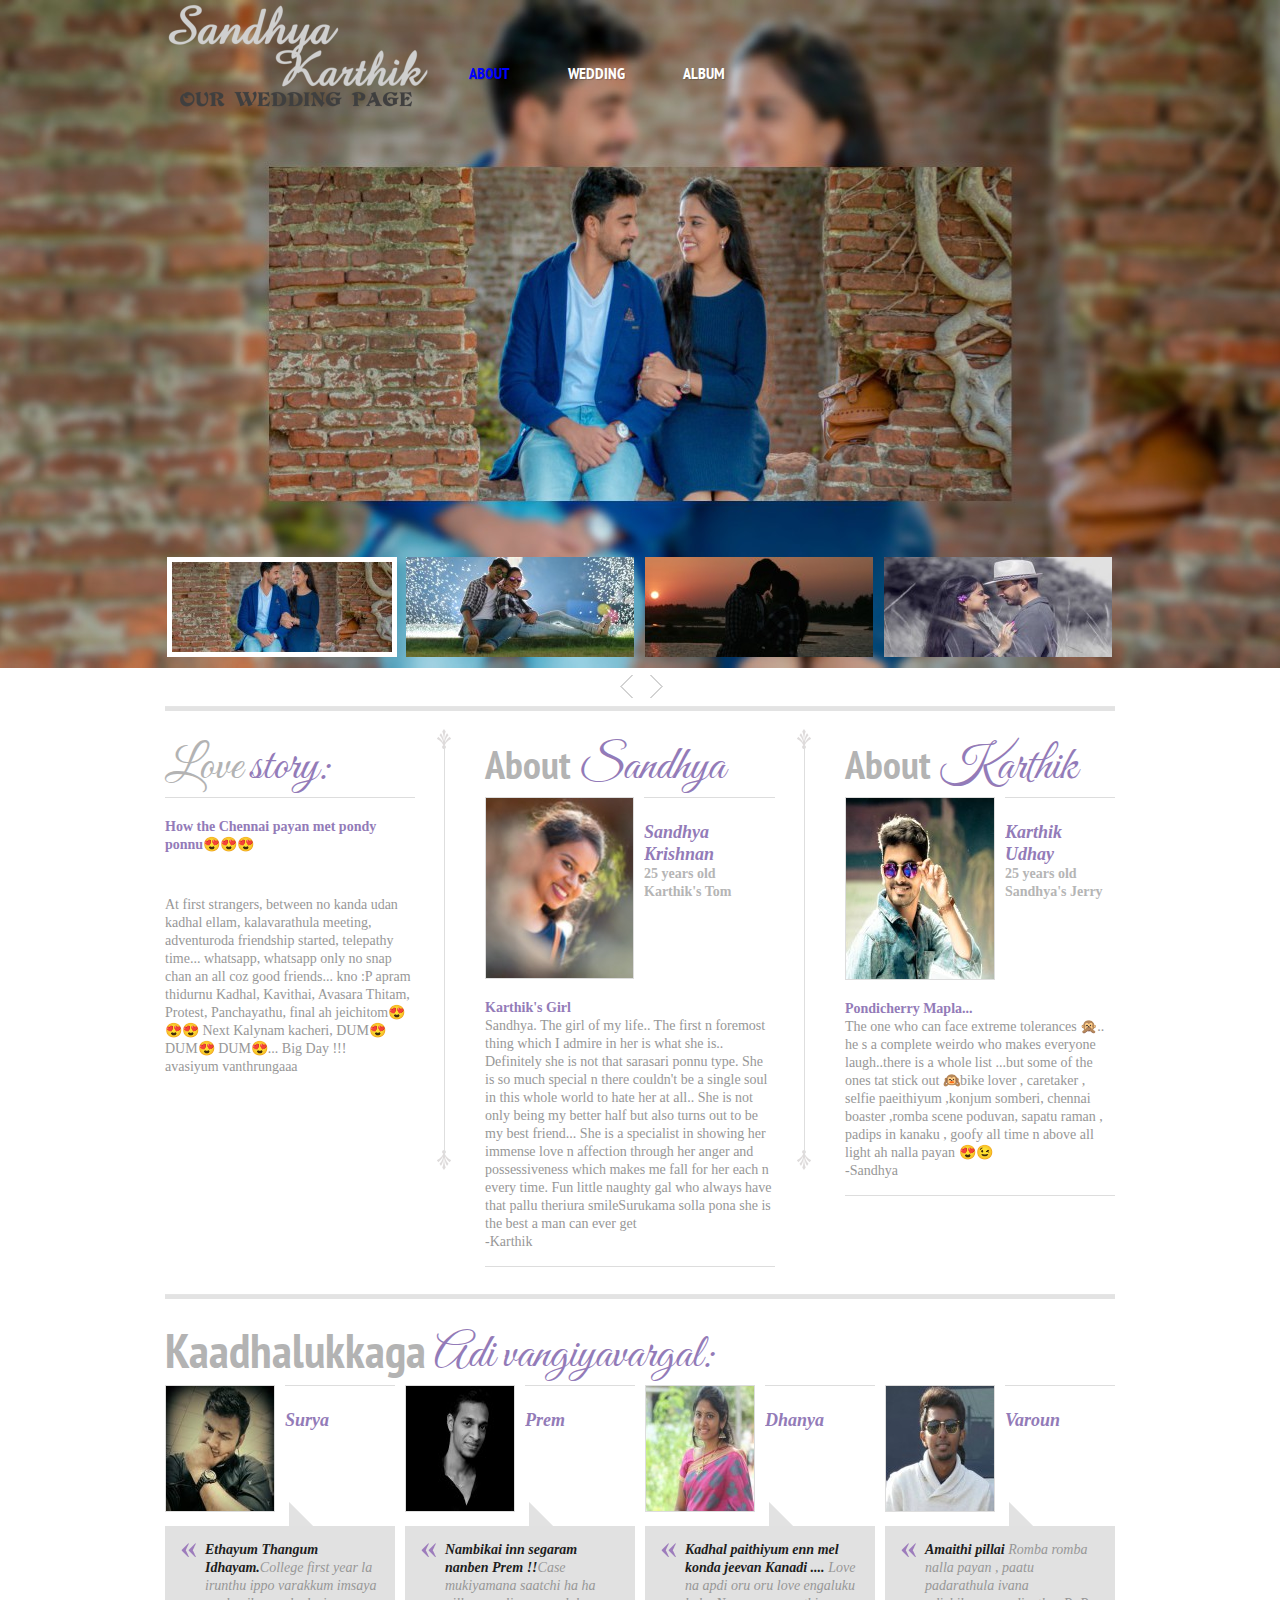
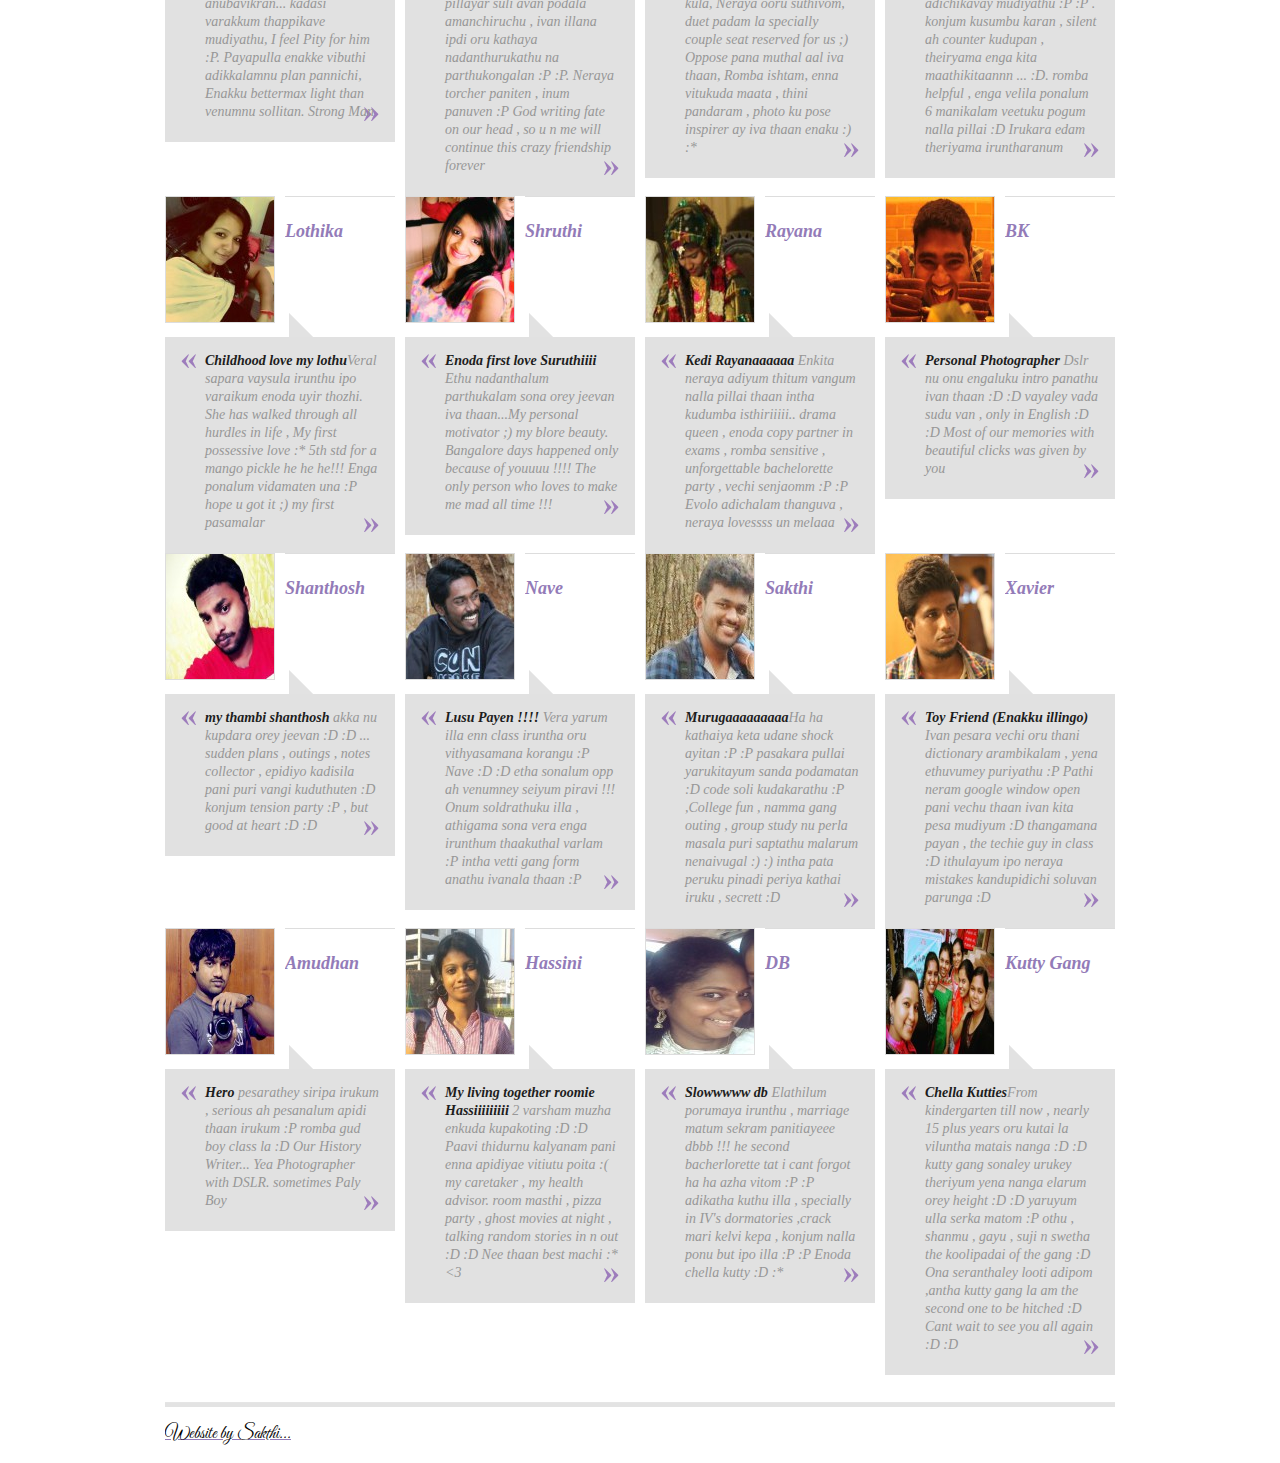
==== commit f33e042f: "content added, album fixed" ====
--- a/index.html
+++ b/index.html
@@ -13,23 +13,23 @@
 <script src="js/jquery.easing.1.3.js"></script>
 <script src="js/tms-0.4.1.js"></script>
 <script>
-$(document).ready(function(){				   	
-	$('.slider')._TMS({
-		show:0,
-		pauseOnHover:true,
-		prevBu:'.prev',
-		nextBu:'.next',
-		playBu:false,
-		duration:800,
-		preset:'fade',
-		pagination:'.pags',
-		pagNums:false,
-		slideshow:7000,
-		numStatus:false,
-		banners:false,
-		waitBannerAnimation:false,
-		progressBar:false
-	})		
+$(document).ready(function(){           
+  $('.slider')._TMS({
+    show:0,
+    pauseOnHover:true,
+    prevBu:'.prev',
+    nextBu:'.next',
+    playBu:false,
+    duration:800,
+    preset:'fade',
+    pagination:'.pags',
+    pagNums:false,
+    slideshow:7000,
+    numStatus:false,
+    banners:false,
+    waitBannerAnimation:false,
+    progressBar:false
+  })    
 });
 
 $("#getting-started")
@@ -99,8 +99,8 @@
               Karthik's Tom</p>
           </div>
         </div>
-        <p class="text-3 top-4">Vivamus sed arcu duieu tincidunt sem. Vivamus endrerit mauris ut dui gravida ut viverra lectus tincidunt. </p>
-        <p class="p-border">Cras mattis tempor eros nec tristique. Sed sed felis arcu, vel vehicula augue. Maecenas faucibus sagittis cursus. Fusce tincidunt, tellus eget tristique cursus, orci mi iaculis sem.</p>
+        <p class="text-3 top-4">Karthik's Girl</p>
+        <p class="p-border">Sandhya. The girl of my life.. The first n foremost thing which I admire in her is what she is.. Definitely she is not that sarasari ponnu type. She is so much special n there couldn't be a single soul in this whole world to hate her at all.. She is not only being my better half but also turns out to be my best friend... She is a specialist in showing her immense love n affection through her anger and possessiveness which makes me fall for her each n every time. Fun little naughty gal who always have that pallu theriura smileSurukama solla pona she is the best a man can ever get<br>-Karthik</p>
         </div>
     </div>
     <div class="grid_1">
@@ -117,7 +117,7 @@
           </div>
         </div>
         <p class="text-3 top-4">Pondicherry Mapla...</p>
-        <p class="p-border">The one who can face extreme tolerances  🙊.. he s a complete weirdo who makes everyone laugh..there is a whole list ...but some of the ones tat stick out 🙉bike lover , caretaker , selfie paeithiyum ,konjum somberi, chennai boaster ,romba scene poduvan, sapatu raman , padips in kanaku , goofy all time n above all light ah nalla payan 😍😉</p>
+        <p class="p-border">The one who can face extreme tolerances  🙊.. he s a complete weirdo who makes everyone laugh..there is a whole list ...but some of the ones tat stick out 🙉bike lover , caretaker , selfie paeithiyum ,konjum somberi, chennai boaster ,romba scene poduvan, sapatu raman , padips in kanaku , goofy all time n above all light ah nalla payan 😍😉<br>-Sandhya</p>
         </div>
     </div>
     <div class="clear"></div>
@@ -128,18 +128,18 @@
     <div class="grid_24">
       <div class="top-1">
         <h4><strong>Kaadhalukkaga</strong> Adi vangiyavargal:</h4>
-        <div class="box-4 wrap">
-          <div class="fleft">
-            <div class="box-1"> <img src="images/page5-img1.jpg" alt="" class="img-border img-indent">
-              <div class="extra-wrap">
-                <p class="text-1">Surya</p>
-              </div>
-            </div>
-            <div class="comments-4">
-              <div class="comments-corner"></div>
-              <div class="comment-1">
-                <div class="comment-2">
-                  <p class="text-4"><strong class="clr-1">Ethayum Thangum Idhayam.</strong>College first year la irunthu ippo varakkum imsaya anubavikran... kadasi varakkum thappikave mudiyathu, I feel Pity for him :P. Payapulla enakke vibuthi adikkalamnu plan pannichi, Enakku bettermax light than venumnu sollitan. Strong Man<br>-Sandhya</p>
+          <div class="box-4 wrap">
+            <div class="fleft">
+              <div class="box-1"> <img src="images/page5-img1.jpg" alt="" class="img-border img-indent">
+                <div class="extra-wrap">
+                  <p class="text-1">Surya</p>
+                </div>
+              </div>
+            <div class="comments-4">
+              <div class="comments-corner"></div>
+              <div class="comment-1">
+                <div class="comment-2">
+                  <p class="text-4"><strong class="clr-1">Ethayum Thangum Idhayam.</strong>College first year la irunthu ippo varakkum imsaya anubavikran... kadasi varakkum thappikave mudiyathu, I feel Pity for him :P. Payapulla enakke vibuthi adikkalamnu plan pannichi, Enakku bettermax light than venumnu sollitan. Strong Man</p>
                 </div>
               </div>
             </div>
@@ -154,7 +154,7 @@
               <div class="comments-corner"></div>
               <div class="comment-1">
                 <div class="comment-2">
-                  <p class="text-4"><strong class="clr-1">Vivamus endrerit mauris ut dui gravida ut viverra.</strong> Lectus tincidunt. Cras mattis tempor eros nec tristique. Sed sed felis arcu, vel vehicula augue. Maecenas faucibus sagittis cursus. </p>
+                  <p class="text-4"><strong class="clr-1">Nambikai inn segaram nanben Prem !!</strong>Case mukiyamana saatchi ha ha pillayar suli avan podala amanchiruchu , ivan illana ipdi oru kathaya nadanthurukathu na parthukongalan :P :P. Neraya torcher paniten , inum panuven :P God writing fate on our head , so u n me will continue this crazy friendship forever</p>
                 </div>
               </div>
             </div>
@@ -162,15 +162,14 @@
           <div class="fleft">
             <div class="box-1"> <img src="images/page5-img3.jpg" alt="" class="img-border img-indent">
               <div class="extra-wrap">
-                <p class="text-1">April Johnson</p>
-                <p class="text-2">said:</p>
-              </div>
-            </div>
-            <div class="comments-4">
-              <div class="comments-corner"></div>
-              <div class="comment-1">
-                <div class="comment-2">
-                  <p class="text-4"><strong class="clr-1">Cras mattis tempor eros nec tristique.</strong> Sed sed felis arcu, vel vehicula augue. Maecenas faucibus sagittis cursus. Fusce tincidunt, tellus eget tristique cursus, orci mi iaculis sem, sit amet dictum velit.</p>
+                <p class="text-1">Dhanya</p>
+              </div>
+            </div>
+            <div class="comments-4">
+              <div class="comments-corner"></div>
+              <div class="comment-1">
+                <div class="comment-2">
+                  <p class="text-4"><strong class="clr-1">Kadhal paithiyum enn mel konda jeevan Kanadi ....</strong> Love na apdi oru oru love engaluku kula, Neraya ooru suthivom, duet padam la specially couple seat reserved for us ;) Oppose pana muthal aal iva thaan, Romba ishtam, enna vitukuda maata , thini pandaram , photo ku pose inspirer ay iva thaan enaku :) :*</p>
                 </div>
               </div>
             </div>
@@ -178,33 +177,34 @@
           <div class="fleft last">
             <div class="box-1"> <img src="images/page5-img4.jpg" alt="" class="img-border img-indent">
               <div class="extra-wrap">
-                <p class="text-1">Sara Green</p>
-                <p class="text-2">said:</p>
-              </div>
-            </div>
-            <div class="comments-4">
-              <div class="comments-corner"></div>
-              <div class="comment-1">
-                <div class="comment-2">
-                  <p class="text-4"><strong class="clr-1">Vivamus sed arcu duieu tincidunt sem.</strong> Vivamus endrerit mauris ut dui gravida ut viverra lectus tincidunt. Cras mattis tempor eros nec tristique. Sed sed felis arcu, vel vehicula augue. </p>
-                </div>
-              </div>
-            </div>
-          </div>
-        </div>
-        <div class="box-4 wrap top-8">
+                <p class="text-1">Varoun</p>
+              </div>
+            </div>
+            <div class="comments-4">
+              <div class="comments-corner"></div>
+              <div class="comment-1">
+                <div class="comment-2">
+                  <p class="text-4"><strong class="clr-1">Amaithi pillai</strong> Romba romba nalla payan , paatu padarathula ivana adichikavay mudiyathu :P :P . konjum kusumbu karan , silent ah counter kudupan , theiryama enga kita maathikitaannn ... :D. romba helpful , enga velila ponalum 6 manikalam veetuku pogum nalla pillai :D Irukara edam theriyama iruntharanum</p>
+                </div>
+              </div>
+            </div>
+          </div>
+        </div>
+
+
+
+        <div class="box-4 wrap">
           <div class="fleft">
             <div class="box-1"> <img src="images/page5-img5.jpg" alt="" class="img-border img-indent">
               <div class="extra-wrap">
-                <p class="text-1">Alan Pool</p>
-                <p class="text-2">said:</p>
-              </div>
-            </div>
-            <div class="comments-4">
-              <div class="comments-corner"></div>
-              <div class="comment-1">
-                <div class="comment-2">
-                  <p class="text-4"><strong class="clr-1">Cras mattis tempor eros nec tristique.</strong> Sed sed felis arcu, vel vehicula augue. Maecenas faucibus sagittis cursus. Fusce tincidunt, tellus eget tristique cursus, orci mi iaculis sem, sit amet dictum velit.</p>
+                <p class="text-1">Lothika</p>
+              </div>
+            </div>
+            <div class="comments-4">
+              <div class="comments-corner"></div>
+              <div class="comment-1">
+                <div class="comment-2">
+                  <p class="text-4"><strong class="clr-1">Childhood love my lothu</strong>Veral sapara vaysula irunthu ipo varaikum enoda uyir thozhi. She has walked through all hurdles in life , My first possessive love :* 5th std for a mango pickle he he he!!! Enga ponalum vidamaten una :P hope u got it ;) my first pasamalar</p>
                 </div>
               </div>
             </div>
@@ -212,15 +212,14 @@
           <div class="fleft">
             <div class="box-1"> <img src="images/page5-img6.jpg" alt="" class="img-border img-indent">
               <div class="extra-wrap">
-                <p class="text-1">Serg Brin</p>
-                <p class="text-2">said:</p>
-              </div>
-            </div>
-            <div class="comments-4">
-              <div class="comments-corner"></div>
-              <div class="comment-1">
-                <div class="comment-2">
-                  <p class="text-4"><strong class="clr-1">Vivamus sed arcu duieu tincidunt sem.</strong> Vivamus endrerit mauris ut dui gravida ut viverra lectus tincidunt. Cras mattis tempor eros nec tristique. Sed sed felis arcu, vel vehicula augue. </p>
+                <p class="text-1">Shruthi</p>
+              </div>
+            </div>
+            <div class="comments-4">
+              <div class="comments-corner"></div>
+              <div class="comment-1">
+                <div class="comment-2">
+                  <p class="text-4"><strong class="clr-1">Enoda first love Suruthiiii </strong> Ethu nadanthalum parthukalam sona orey jeevan iva thaan...My personal motivator ;) my blore beauty. Bangalore days happened only because of youuuu !!!! The only person who loves to make me mad all time !!! </p>
                 </div>
               </div>
             </div>
@@ -228,15 +227,14 @@
           <div class="fleft">
             <div class="box-1"> <img src="images/page5-img7.jpg" alt="" class="img-border img-indent">
               <div class="extra-wrap">
-                <p class="text-1">Liza Lee</p>
-                <p class="text-2">said:</p>
-              </div>
-            </div>
-            <div class="comments-4">
-              <div class="comments-corner"></div>
-              <div class="comment-1">
-                <div class="comment-2">
-                  <p class="text-4"><strong class="clr-1">Sed sed felis arcu, vel ehicula augue.</strong> Maecenas faucibus sagittis cursus. Fusce tincidunt, tellus eget tristique cursus, orci mi iaculis sem, sit amet dictum velit velit eu magna.</p>
+                <p class="text-1">Rayana</p>
+              </div>
+            </div>
+            <div class="comments-4">
+              <div class="comments-corner"></div>
+              <div class="comment-1">
+                <div class="comment-2">
+                  <p class="text-4"><strong class="clr-1">Kedi Rayanaaaaaa</strong> Enkita neraya adiyum thitum vangum nalla pillai thaan intha kudumba isthiriiiii.. drama queen , enoda copy partner in exams , romba sensitive , unforgettable bachelorette party , vechi senjaomm :P :P Evolo adichalam thanguva , neraya lovessss un melaaa</p>
                 </div>
               </div>
             </div>
@@ -244,22 +242,155 @@
           <div class="fleft last">
             <div class="box-1"> <img src="images/page5-img8.jpg" alt="" class="img-border img-indent">
               <div class="extra-wrap">
-                <p class="text-1">Julia Jobs</p>
-                <p class="text-2">said:</p>
-              </div>
-            </div>
-            <div class="comments-4">
-              <div class="comments-corner"></div>
-              <div class="comment-1">
-                <div class="comment-2">
-                  <p class="text-4"><strong class="clr-1">Maecenas faucibus sagittis cursus.</strong> Fusce tincidunt, tellus eget tristique cursus, orci mi iaculis sem, sit amet dictum velit velit eu magna. Nunc viverra nisi sed orci tincidunt at hendrerit orci luctus. </p>
-                </div>
-              </div>
-            </div>
-          </div>
-          <a href="#" class="link-1">Read more</a> </div>
+                <p class="text-1">BK</p>
+              </div>
+            </div>
+            <div class="comments-4">
+              <div class="comments-corner"></div>
+              <div class="comment-1">
+                <div class="comment-2">
+                  <p class="text-4"><strong class="clr-1">Personal Photographer </strong> Dslr nu onu engaluku intro panathu ivan thaan :D :D vayaley vada sudu van , only in English :D :D Most of our memories with beautiful clicks was given by you</p>
+                </div>
+              </div>
+            </div>
+          </div>
+        </div>
+
+
+
+        <div class="box-4 wrap">
+          <div class="fleft">
+            <div class="box-1"> <img src="images/page5-img9.jpg" alt="" class="img-border img-indent">
+              <div class="extra-wrap">
+                <p class="text-1">Shanthosh</p>
+              </div>
+            </div>
+            <div class="comments-4">
+              <div class="comments-corner"></div>
+              <div class="comment-1">
+                <div class="comment-2">
+                  <p class="text-4"><strong class="clr-1">my thambi shanthosh</strong> akka nu kupdara orey jeevan :D :D ... sudden plans , outings , notes collector , epidiyo kadisila pani puri vangi kuduthuten :D konjum tension party :P , but good at heart :D :D </p>
+                </div>
+              </div>
+            </div>
+          </div>
+          <div class="fleft">
+            <div class="box-1"> <img src="images/page5-img10.jpg" alt="" class="img-border img-indent">
+              <div class="extra-wrap">
+                <p class="text-1">Nave</p>
+              </div>
+            </div>
+            <div class="comments-4">
+              <div class="comments-corner"></div>
+              <div class="comment-1">
+                <div class="comment-2">
+                  <p class="text-4"><strong class="clr-1">Lusu Payen !!!!</strong> Vera yarum illa enn class iruntha oru vithyasamana korangu :P Nave :D :D etha sonalum opp ah venumney seiyum piravi !!! Onum soldrathuku illa , athigama sona vera enga irunthum thaakuthal varlam :P intha vetti gang form anathu ivanala thaan :P</p>
+                </div>
+              </div>
+            </div>
+          </div>
+          <div class="fleft">
+            <div class="box-1"> <img src="images/page5-img11.jpg" alt="" class="img-border img-indent">
+              <div class="extra-wrap">
+                <p class="text-1">Sakthi</p>
+              </div>
+            </div>
+            <div class="comments-4">
+              <div class="comments-corner"></div>
+              <div class="comment-1">
+                <div class="comment-2">
+                  <p class="text-4"><strong class="clr-1">Murugaaaaaaaaa</strong>Ha ha kathaiya keta udane shock ayitan :P :P pasakara pullai yarukitayum sanda podamatan :D code soli kudakarathu :P ,College fun , namma gang outing ,  group study nu perla masala puri saptathu malarum nenaivugal :) :) intha pata peruku pinadi periya kathai iruku , secrett :D  </p>
+                </div>
+              </div>
+            </div>
+          </div>
+          <div class="fleft last">
+            <div class="box-1"> <img src="images/page5-img12.jpg" alt="" class="img-border img-indent">
+              <div class="extra-wrap">
+                <p class="text-1">Xavier</p>
+              </div>
+            </div>
+            <div class="comments-4">
+              <div class="comments-corner"></div>
+              <div class="comment-1">
+                <div class="comment-2">
+                  <p class="text-4"><strong class="clr-1">Toy Friend (Enakku illingo) </strong> Ivan pesara vechi oru thani dictionary arambikalam , yena ethuvumey puriyathu :P Pathi neram google window open pani vechu thaan ivan kita pesa mudiyum :D thangamana payan , the techie guy in class :D ithulayum ipo neraya mistakes kandupidichi soluvan parunga :D</p>
+                </div>
+              </div>
+            </div>
+          </div>
+        </div>
+
+
+
+        <div class="box-4 wrap">
+          <div class="fleft">
+            <div class="box-1"> <img src="images/page5-img13.jpg" alt="" class="img-border img-indent">
+              <div class="extra-wrap">
+                <p class="text-1">Amudhan</p>
+              </div>
+            </div>
+            <div class="comments-4">
+              <div class="comments-corner"></div>
+              <div class="comment-1">
+                <div class="comment-2">
+                  <p class="text-4"><strong class="clr-1">Hero</strong> pesarathey siripa irukum , serious ah pesanalum apidi thaan irukum :P romba gud boy class la :D Our History Writer... Yea Photographer with DSLR. sometimes Paly Boy</p>
+                </div>
+              </div>
+            </div>
+          </div>
+          <div class="fleft">
+            <div class="box-1"> <img src="images/page5-img14.jpg" alt="" class="img-border img-indent">
+              <div class="extra-wrap">
+                <p class="text-1">Hassini</p>
+              </div>
+            </div>
+            <div class="comments-4">
+              <div class="comments-corner"></div>
+              <div class="comment-1">
+                <div class="comment-2">
+                  <p class="text-4"><strong class="clr-1">My living together roomie Hassiiiiiiiii </strong> 2 varsham muzha enkuda kupakoting :D :D Paavi thidurnu kalyanam pani enna apidiyae vitiutu poita :( my caretaker , my health advisor. room masthi , pizza party , ghost movies at night , talking random stories in n out :D :D Nee thaan best machi :* <3</p>
+                </div>
+              </div>
+            </div>
+          </div>
+          <div class="fleft">
+            <div class="box-1"> <img src="images/page5-img15.jpg" alt="" class="img-border img-indent">
+              <div class="extra-wrap">
+                <p class="text-1">DB</p>
+              </div>
+            </div>
+            <div class="comments-4">
+              <div class="comments-corner"></div>
+              <div class="comment-1">
+                <div class="comment-2">
+                  <p class="text-4"><strong class="clr-1">Slowwwww db</strong> Elathilum porumaya irunthu , marriage  matum sekram panitiayeee dbbb !!! he second bacherlorette tat i cant forgot ha ha azha vitom :P :P adikatha kuthu illa , specially in IV's dormatories ,crack mari kelvi kepa ,  konjum nalla ponu but ipo illa :P :P Enoda chella kutty :D :* </p>
+                </div>
+              </div>
+            </div>
+          </div>
+          <div class="fleft last">
+            <div class="box-1"> <img src="images/page5-img16.jpg" alt="" class="img-border img-indent">
+              <div class="extra-wrap">
+                <p class="text-1">Kutty Gang</p>
+              </div>
+            </div>
+            <div class="comments-4">
+              <div class="comments-corner"></div>
+              <div class="comment-1">
+                <div class="comment-2">
+                  <p class="text-4"><strong class="clr-1">Chella Kutties</strong>From kindergarten till now , nearly 15 plus years oru kutai la viluntha matais nanga :D :D  kutty gang sonaley urukey theriyum yena nanga elarum orey height :D :D yaruyum ulla serka matom :P  othu , shanmu , gayu , suji n swetha the koolipadai of the gang :D Ona seranthaley looti adipom ,antha kutty gang la am the second one to be hitched :D Cant wait to see you all again :D :D </p>
+                </div>
+              </div>
+            </div>
+          </div>
+        </div>
+
+
+
       </div>
     </div>
+
     <div class="clear"></div>
   </div>
 </section>
